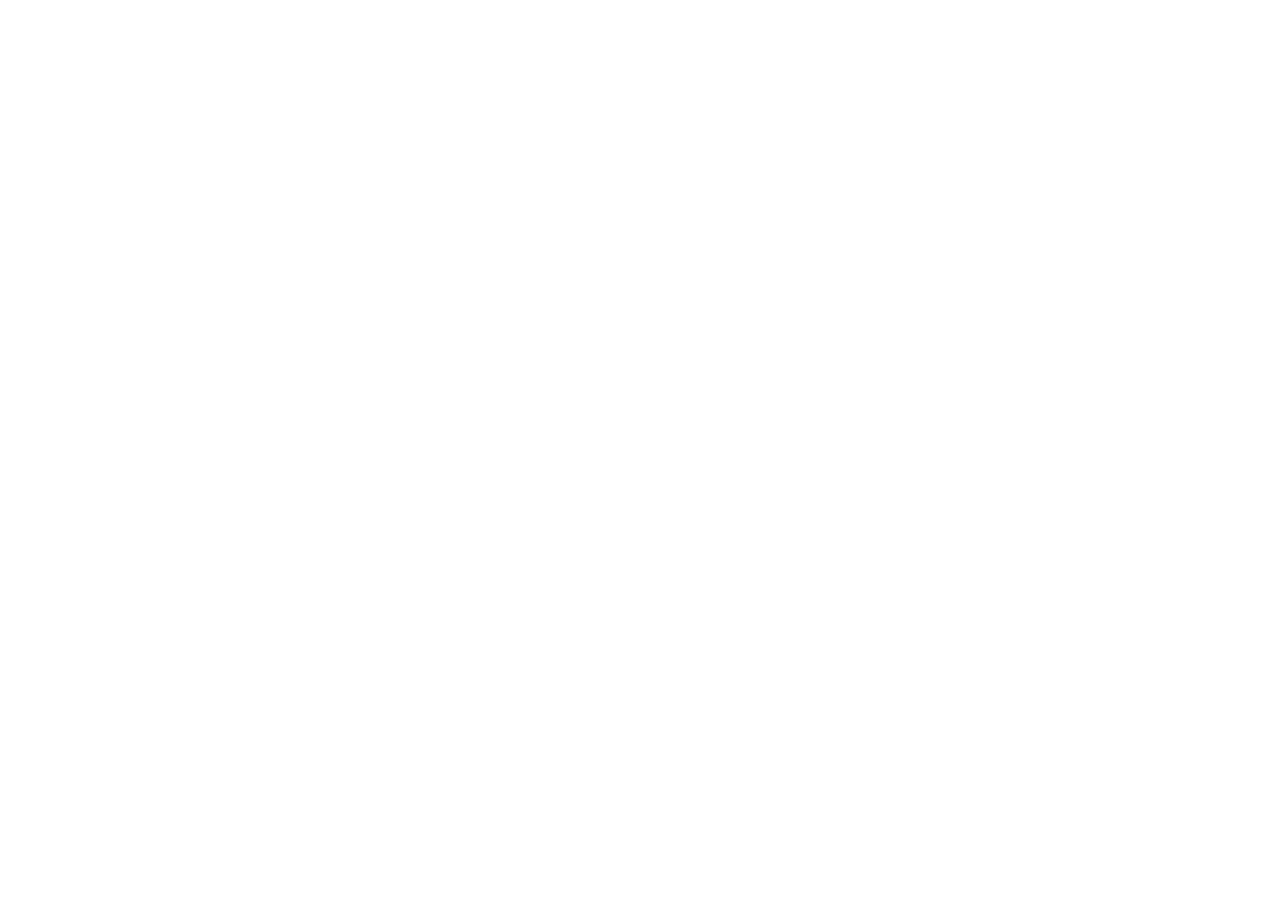
==== About_page.html @ 8dca90f9 "07 December 2023" ====
<!DOCTYPE html>
<html lang="en">
<head>
    <meta charset="UTF-8">
    <meta name="viewport" content="width=device-width, initial-scale=1.0">
    <title>Document</title>
</head>
<body>
    
</body>
</html>
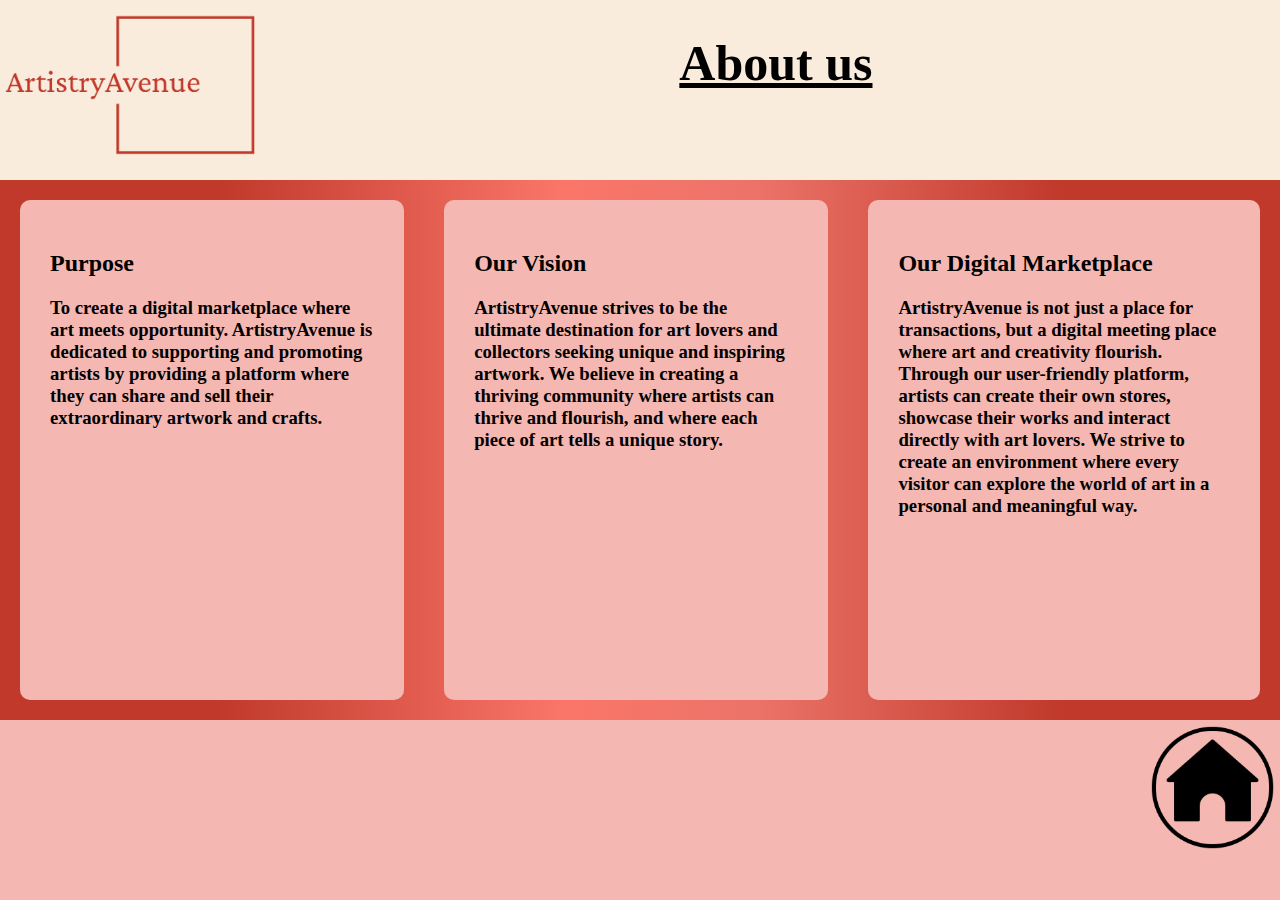
==== commit c85ee407: "13 December 2023" ====
--- a/About_page.html
+++ b/About_page.html
@@ -1,11 +1,33 @@
 <!DOCTYPE html>
 <html lang="en">
 <head>
-    <meta charset="UTF-8">
-    <meta name="viewport" content="width=device-width, initial-scale=1.0">
-    <title>Document</title>
+  <meta charset="UTF-8">
+  <meta name="viewport" content="width=device-width, initial-scale=1.0">
+  <link rel="stylesheet" href="css/style2.css">
+  <title>ArtistryAvenue</title>
 </head>
 <body>
-    
+  <div id="wrapper2">
+    <header>
+        <img id="logo2" src="img/logo.png"  alt="Logo">
+        <h1 id="About_us">About us</h1>
+    </header>
+    <section id="section1">
+        <h2>Purpose</h2>
+        <h3>To create a digital marketplace where art meets opportunity. ArtistryAvenue is dedicated to supporting and promoting artists by providing a platform where they can share and sell their extraordinary artwork and crafts.</h3>
+    </section>
+    <section id="section3">
+        <h2>Our Vision</h2>
+        <h3>ArtistryAvenue strives to be the ultimate destination for art lovers and collectors seeking unique and inspiring artwork. We believe in creating a thriving community where artists can thrive and flourish, and where each piece of art tells a unique story.</h3>
+    </section>
+    <section id="section4">
+        <h2>Our Digital Marketplace</h2>
+        <h3>ArtistryAvenue is not just a place for transactions, but a digital meeting place where art and creativity flourish. Through our user-friendly platform, artists can create their own stores, showcase their works and interact directly with art lovers. We strive to create an environment where every visitor can explore the world of art in a personal and meaningful way.</h3>
+    </section>
+    <footer>
+      <a href="index.html" ><img id="Home" src="img/Home.png"></a>
+    </footer>
+
+  </div> 
 </body>
 </html>--- a/css/style2.css
+++ b/css/style2.css
@@ -0,0 +1,173 @@
+body {
+    margin: 0px;
+    background: rgb(192,57,43);
+    background: linear-gradient(90deg, rgba(192,57,43,1) 17%, rgba(250,118,105,1) 44%, rgba(236,115,104,1) 59%, rgba(192,57,43,1) 83%);
+
+
+}
+
+
+
+
+#wrapper {
+    display: grid; 
+    height: calc(100vh);
+    grid-template-rows: 20% 60% 20%;
+    grid-template-columns: 40% 60%;
+    grid-template-areas:
+        'hd hd'
+        'st1 st2'
+        'ft ft'
+
+
+}
+
+header {
+    grid-area: hd;
+    background-color: #FAECDC;
+    text-align: center;
+}
+
+#logo {
+    grid-area: hd;
+    position: relative;
+    height: 100%;
+    float: left;
+    top: -56%;
+}
+
+
+
+#section1 {
+    grid-area: st1;
+    margin: 20px;
+    border-radius: 10px;
+    background-color: #F5B7B1;
+    padding: 30px;
+  
+}
+
+#Name {
+    padding-top: 20px;
+
+}
+
+#Artist {
+    padding-top:30px;
+}
+
+#Price {
+    padding-top: 30px;
+    
+}
+
+#Box1 {
+    position: relative;
+    top: -46px;
+    padding-left: 150px;
+    width: 100px;
+    height: 30px;
+
+}
+#Box2 {
+    position: relative;
+    width: 100px;
+    height: 30px;
+    top: -46px;
+    padding-left: 136px;
+
+}
+#Box3 {
+    position: relative;
+    width: 100px;
+    height: 30px;
+    top: -46px;
+    padding-left: 63px;
+
+}
+
+
+#section2 {
+    grid-area: st2;
+
+ 
+}
+#Load {
+    position: relative;
+    left: 200px;
+    top: 20px;
+}
+
+#Pluss {
+    position: relative;
+    left: 170px;
+    top: 10px;
+    width: 30%;
+
+
+}
+#Pluss:hover {
+    transform: scale(1.05);
+    transition: 500ms;
+}
+
+
+
+footer {
+    grid-area: ft;
+    background-color: #F5B7B1;
+    text-align: right;
+
+}
+
+#About {
+    width: 150px;
+}
+
+#wrapper2 {
+    display: grid; 
+    height: calc(100vh);
+    grid-template-rows: 20% 60% 20%;
+    grid-template-columns: 1/3% 1/3% 1/3%;
+    grid-template-areas:
+        'hd hd hd'
+        'st1 st3 st4'
+        'ft ft ft'
+}
+
+#About_us {
+    font-size: 50px;
+    text-decoration: underline;
+
+}
+#Home {
+    width: 135px;
+}
+
+
+#logo2 {
+    grid-area: hd;
+    position: relative;
+    height: 100%;
+    float: left;
+}
+
+
+#section3 {
+    grid-area: st3;
+    margin: 20px;
+    border-radius: 10px;
+    background-color: #F5B7B1;
+    padding: 30px;
+  
+  
+}
+#section4 {
+    grid-area: st4;
+    margin: 20px;
+    border-radius: 10px;
+    background-color: #F5B7B1;
+    padding: 30px;
+  
+  
+}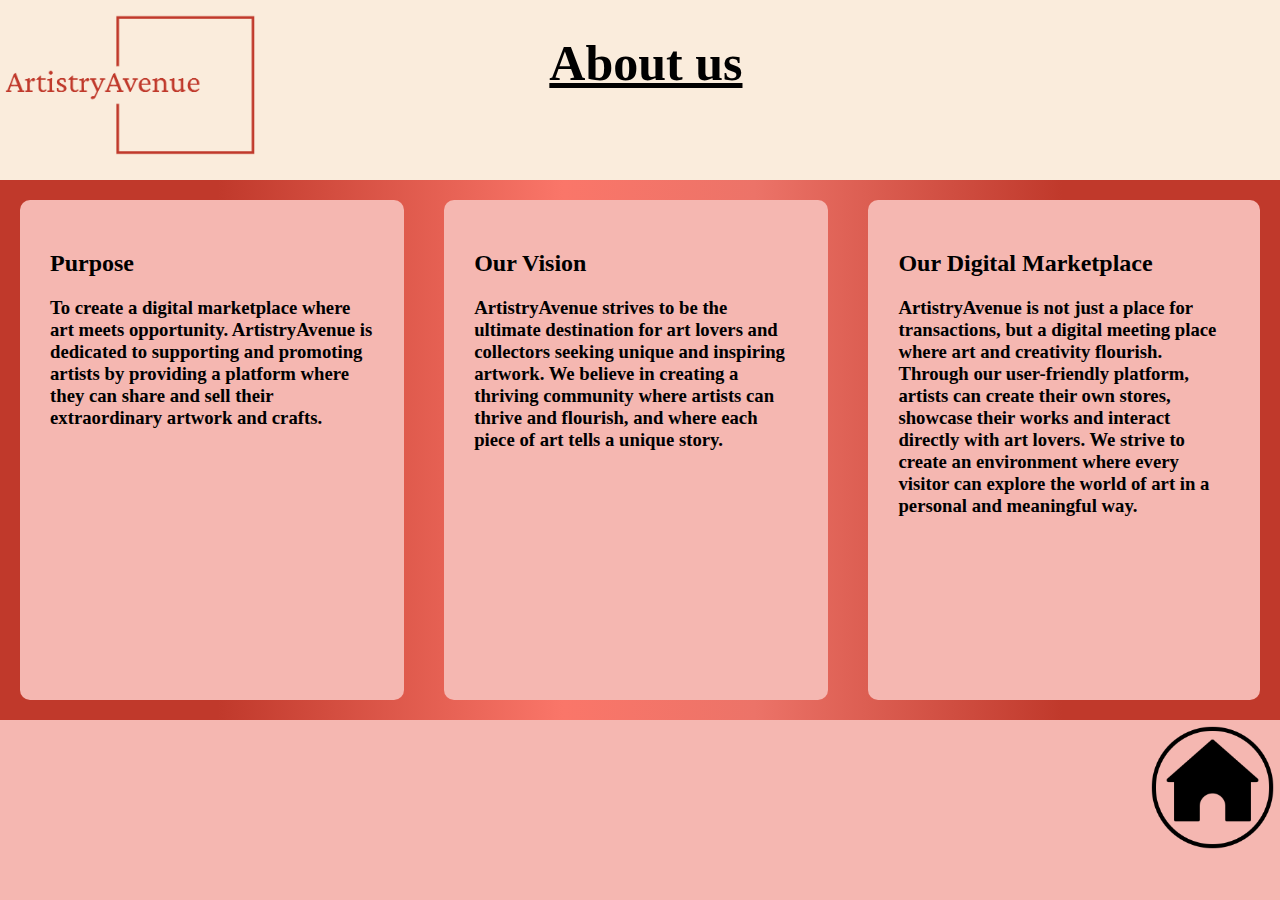
==== commit 00860050: "19 December 2023" ====
--- a/About_page.html
+++ b/About_page.html
@@ -25,7 +25,7 @@
         <h3>ArtistryAvenue is not just a place for transactions, but a digital meeting place where art and creativity flourish. Through our user-friendly platform, artists can create their own stores, showcase their works and interact directly with art lovers. We strive to create an environment where every visitor can explore the world of art in a personal and meaningful way.</h3>
     </section>
     <footer>
-      <a href="index.html" ><img id="Home" src="img/Home.png"></a>
+      <a href="index.html" ><img id="Home" src="img/Home.png" alt="Home_Img"></a>
     </footer>
 
   </div> 
--- a/css/style2.css
+++ b/css/style2.css
@@ -2,11 +2,13 @@
     margin: 0px;
     background: rgb(192,57,43);
     background: linear-gradient(90deg, rgba(192,57,43,1) 17%, rgba(250,118,105,1) 44%, rgba(236,115,104,1) 59%, rgba(192,57,43,1) 83%);
-
+    overflow: hidden;
 
 }
 
-
+html {
+    overflow: hidden;
+}
 
 
 #wrapper {
@@ -28,7 +30,7 @@
     text-align: center;
 }
 
-#logo {
+.logo {
     grid-area: hd;
     position: relative;
     height: 100%;
@@ -94,7 +96,7 @@
 }
 #Load {
     position: relative;
-    left: 200px;
+    left: 170px;
     top: 20px;
 }
 
@@ -127,21 +129,25 @@
 #wrapper2 {
     display: grid; 
     height: calc(100vh);
-    grid-template-rows: 20% 60% 20%;
-    grid-template-columns: 1/3% 1/3% 1/3%;
+    grid-template-rows: 20% 60% 20%; 
     grid-template-areas:
         'hd hd hd'
         'st1 st3 st4'
         'ft ft ft'
 }
 
+
 #About_us {
+    position: relative;
+    right: 130px;
     font-size: 50px;
     text-decoration: underline;
 
+
+
 }
 #Home {
-    width: 135px;
+    max-width: 135px;
 }
 
 
